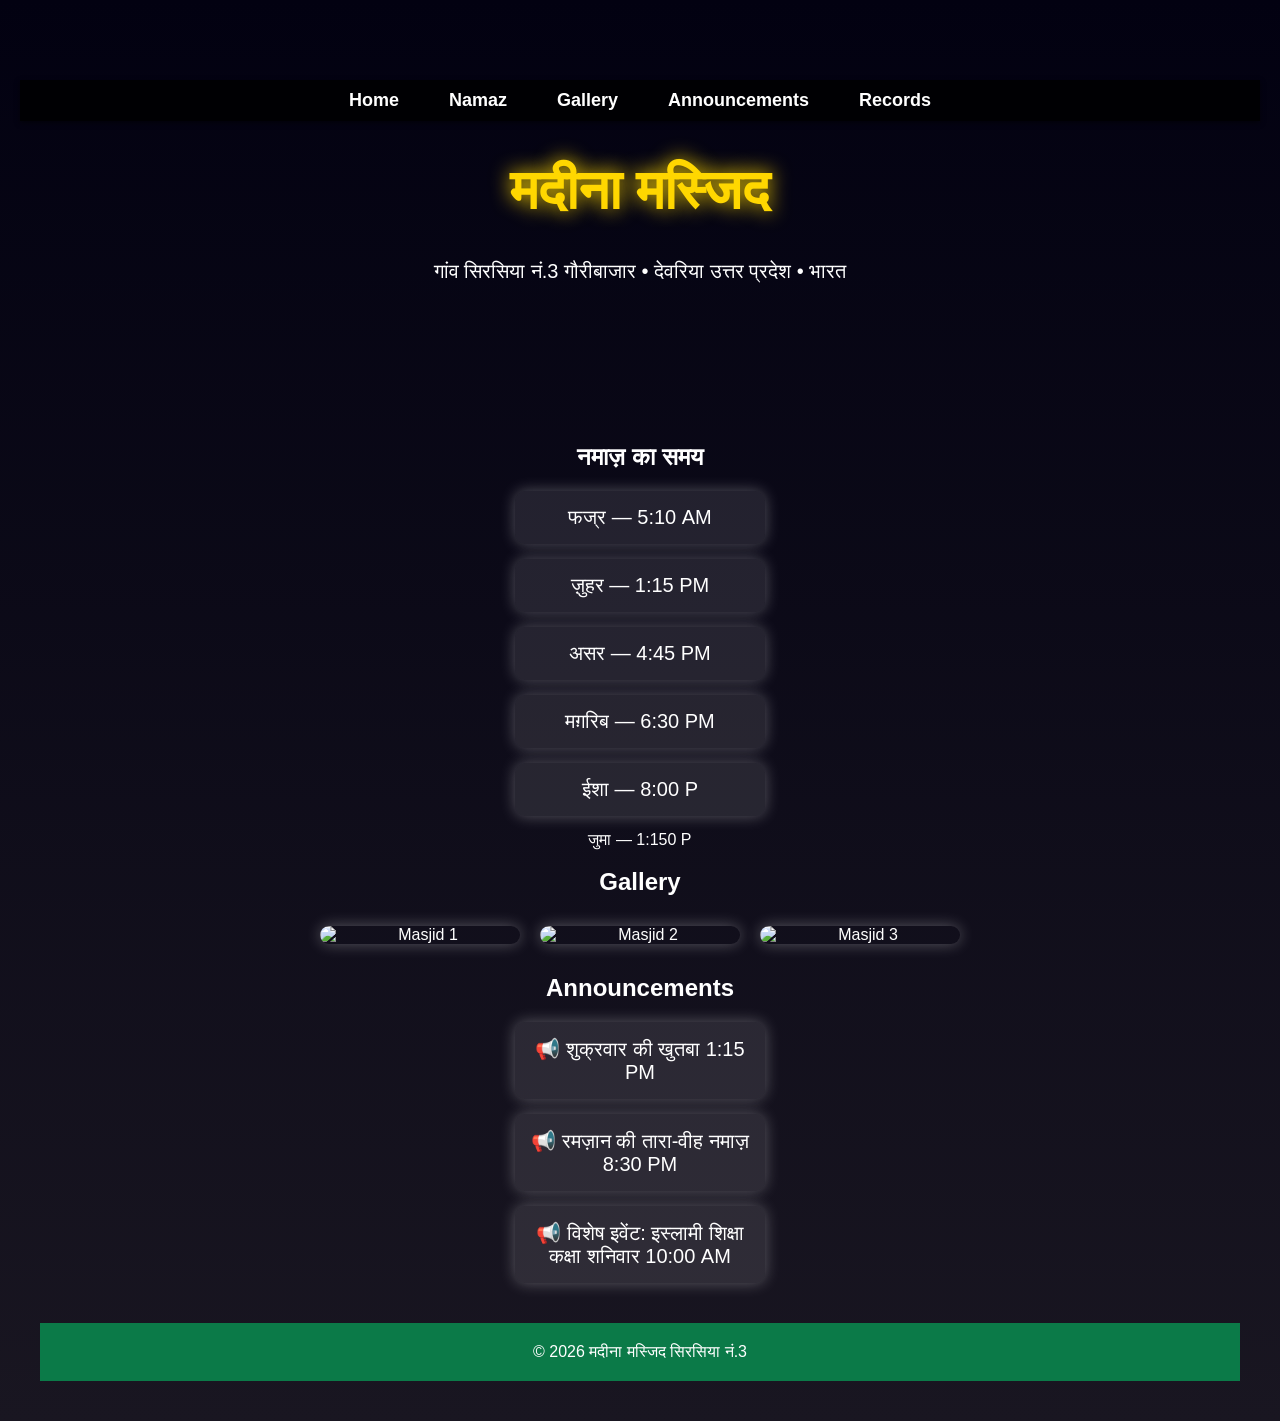
==== index.html @ d9c3a58c "Add files via upload" ====
<!DOCTYPE html>
<html lang="hi">

<head>

<meta charset="UTF-8">
<meta name="viewport" content="width=device-width, initial-scale=1.0">

<title>मदीना मस्जिद सिरसिया नं.3</title>

<link rel="stylesheet" href="style.css">

</head>

<body>

<div id="google_translate_element"></div>

<header>
  <!-- Recode name cheng karana Cheng karna  -->
  <nav class="navbar">
  <ul>
    <li><a href="#home">Home</a></li>
    <li><a href="#namaz">Namaz</a></li>
    <li><a href="#gallery">Gallery</a></li>
    <li><a href="#announcement">Announcements</a></li>
    <li><a href="#records">Records</a></li> <!-- नया link -->
  </ul>
</nav>

<div class="moon">🌙</div>

<h1>मदीना मस्जिद</h1>

<p>
गांव सिरसिया नं.3  
गौरीबाजार • देवरिया  
उत्तर प्रदेश • भारत
</p>

</header>
<!-- Namaj ka shamy cheng karna Cheng karna  -->
<section class="namaz">

<h2>नमाज़ का समय</h2>

<div class="card">फज्र — 5:10 AM</div>
<div class="card">ज़ुहर — 1:15 PM</div>
<div class="card">असर — 4:45 PM</div>
<div class="card">मग़रिब — 6:30 PM</div>
<div class="card">ईशा — 8:00 P</div
<div class="card">जुमा — 1:150 P</div

</section>
<!-- Photo Cheng karna  -->
<section class="gallery">
  <h2>Gallery</h2>
  <div class="gallery-container">
    <img src="https://i.imgur.com/3Z5vQ8Y.png" alt="Masjid 1" class="gallery-img">
    <img src="https://i.imgur.com/YKY28eT.png" alt="Masjid 2" class="gallery-img">
    <img src="https://i.imgur.com/3Z5vQ8Y.png" alt="Masjid 3" class="gallery-img">
  </div>
</section>
<!-- Ramja ka naam Juma ka naam Cheng karna  -->
<section class="announcement">
  <h2>Announcements</h2>
  <div class="card">📢 शुक्रवार की खुतबा 1:15 PM</div>
  <div class="card">📢 रमज़ान की तारा-वीह नमाज़ 8:30 PM</div>
  <div class="card">📢 विशेष इवेंट: इस्लामी शिक्षा कक्षा शनिवार 10:00 AM</div>
</section>
<footer>

© 2026 मदीना मस्जिद सिरसिया नं.3

</footer>

<script src="script.js"></script>

</body>
</html>
---- style.css ----
body{

margin:0;
font-family:Arial;
color:white;
text-align:center;
background:linear-gradient(#020111,#191621);

}

/* तारे */

body::before{

content:"";
position:fixed;
width:100%;
height:100%;
background:url("https://i.imgur.com/YKY28eT.png");
animation:stars 60s linear infinite;
opacity:0.5;
.gallery-container{
  display:flex;
  justify-content:center;
  flex-wrap:wrap;
}
}

@keyframes stars{

from{background-position:0 0;}
to{background-position:10000px 5000px;}

}

header{

padding:80px 20px;

}

header h1{

font-size:55px;
color:gold;
text-shadow:0 0 20px gold;

}

header p{

font-size:20px;

}

/* चाँद animation */

.moon{

position:absolute;
font-size:40px;
left:-50px;
top:40px;
animation:moonmove 12s linear infinite;

}

@keyframes moonmove{

0%{left:-50px;}
50%{left:100%;}
100%{left:-50px;}

}

/* नमाज़ कार्ड */

.namaz{

padding:40px;

}

.card{

background:rgba(255,255,255,0.1);
margin:15px auto;
padding:15px;
width:220px;
border-radius:10px;
font-size:20px;
box-shadow:0 0 15px rgba(255,255,255,0.3);

}

footer{

margin-top:40px;
padding:20px;
background:#0b7a48;

}
.gallery-container{
  display:flex;
  justify-content:center;
  flex-wrap:wrap;
}

.gallery-img{
  width:200px;
  margin:10px;
  border-radius:10px;
  box-shadow:0 0 15px rgba(255,255,255,0.3);
  transition:transform 0.3s;
}

.gallery-img:hover{
  transform:scale(1.1);
}
/* Navbar Styles */
.navbar{
  position: sticky;        /* page scroll पर navbar ऊपर रहेगा */
  top: 0;
  width: 100%;
  background: rgba(0,0,0,0.8);
  z-index: 1000;
  padding: 10px 0;
  box-shadow: 0 2px 5px rgba(0,0,0,0.5);
}

/* Navbar list - horizontal */
.navbar ul{
  list-style: none;
  display: flex;
  justify-content: center;
  margin: 0;
  padding: 0;
  flex-wrap: wrap;          /* small screen friendly */
}

/* Navbar list items */
.navbar ul li{
  margin: 0 15px;
}

/* Navbar links */
.navbar ul li a{
  text-decoration: none;
  color: white;
  font-weight: bold;
  font-size: 18px;
  padding: 5px 10px;
  transition: all 0.3s ease;
  border-radius: 5px;
}

/* Hover effect */
.navbar ul li a:hover{
  background: gold;
  color: black;
}

/* Active link highlight (optional) */
.navbar ul li a.active{
  background: white;
  color: black;
}

/* Mobile responsiveness - stack items */
@media screen and (max-width: 600px){
  .navbar ul{
    flex-direction: row;
  }
  .navbar ul li{
    margin: 8px 0;
  }
}
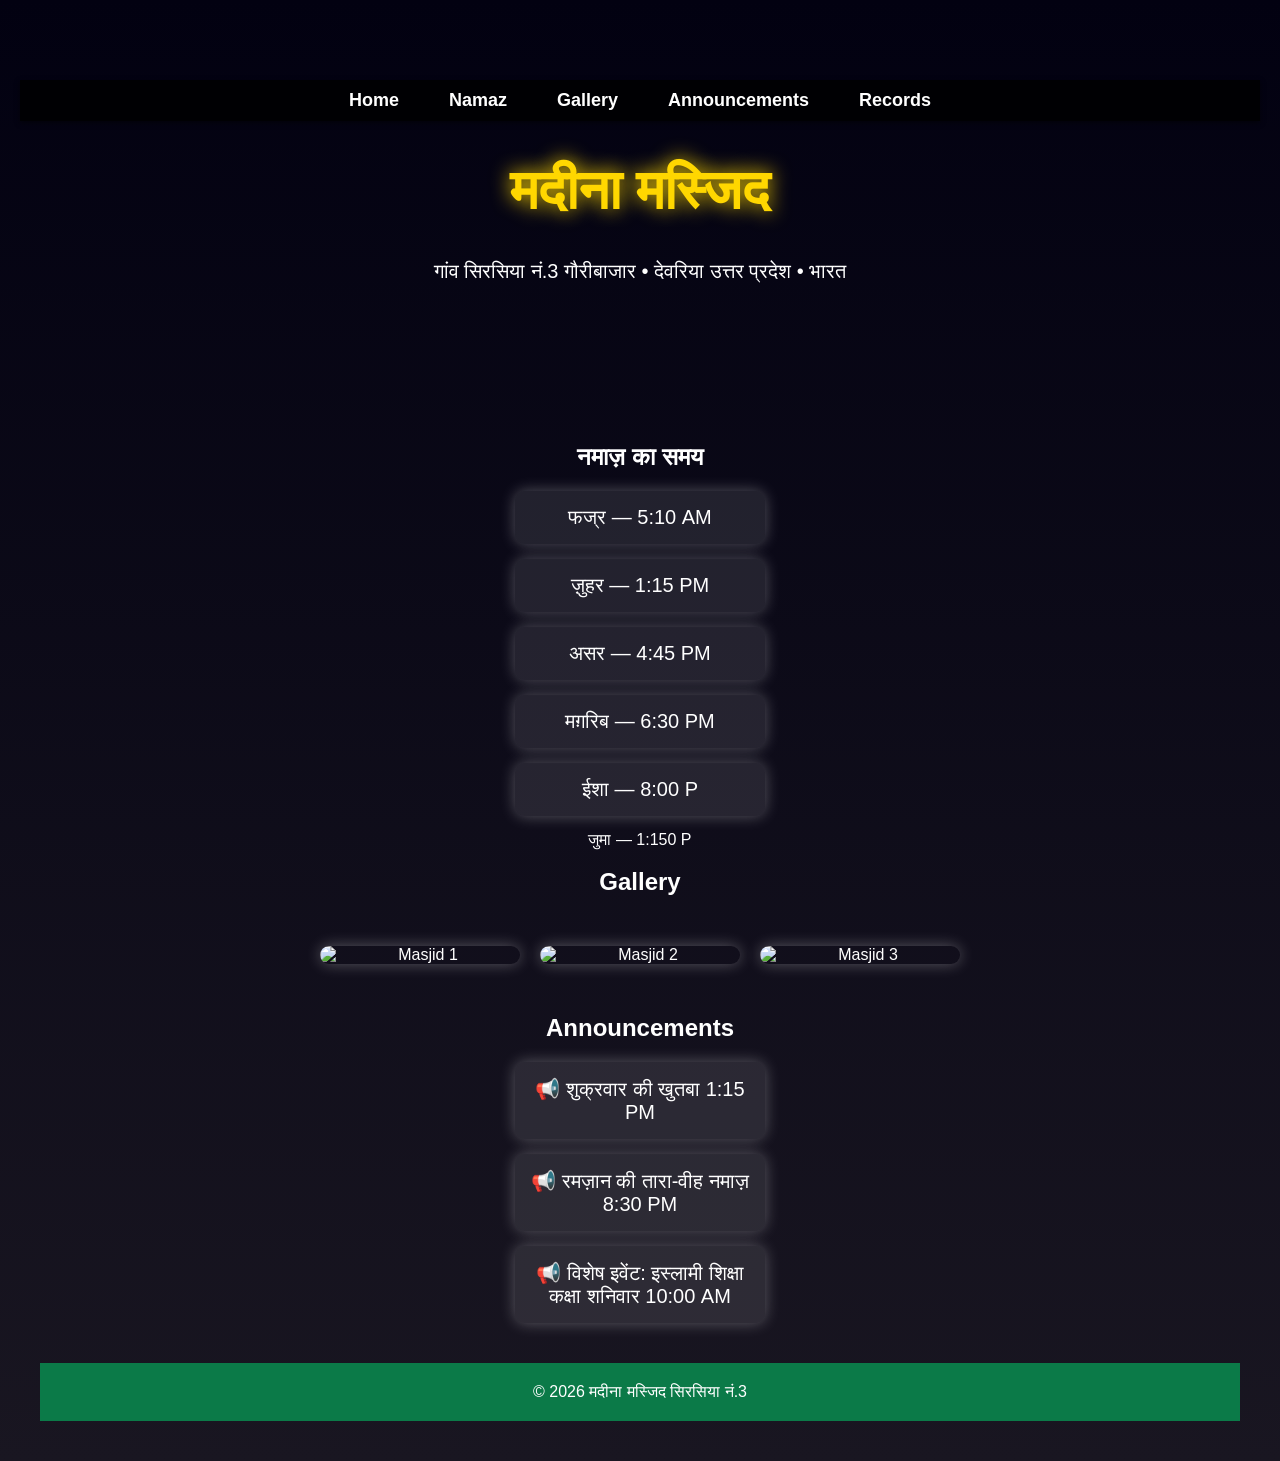
==== commit 6d296c80: "Add files via upload" ====
--- a/index.html
+++ b/index.html
@@ -7,7 +7,9 @@
 <meta name="viewport" content="width=device-width, initial-scale=1.0">
 
 <title>मदीना मस्जिद सिरसिया नं.3</title>
-
+<meta name="description" content="मदीना मस्जिद, सिरसिया नं.3, देवरिया, उत्तर प्रदेश - नमाज़ का समय, गैलरी और घोषणाएं।">
+  <meta name="keywords" content="मदीना मस्जिद, सिरसिया नं.3, नमाज़, गैलरी, देवरिया, उत्तर प्रदेश, भारत, इस्लामिक इवेंट, Jumma, Ramadan">
+  <meta name="robots" content="index, follow"> 
 <link rel="stylesheet" href="style.css">
 
 </head>
--- a/style.css
+++ b/style.css
@@ -1,177 +1,154 @@
-body{
-
-margin:0;
-font-family:Arial;
-color:white;
-text-align:center;
-background:linear-gradient(#020111,#191621);
-
+body {
+    margin: 0;
+    font-family: Arial;
+    color: white;
+    text-align: center;
+    background: linear-gradient(#020111, #191621);
+    overflow-x: hidden; /* horizontal scroll fix */
+    position: relative;
 }
 
 /* तारे */
-
-body::before{
-
-content:"";
-position:fixed;
-width:100%;
-height:100%;
-background:url("https://i.imgur.com/YKY28eT.png");
-animation:stars 60s linear infinite;
-opacity:0.5;
-.gallery-container{
-  display:flex;
-  justify-content:center;
-  flex-wrap:wrap;
-}
+body::before {
+    content: "";
+    position: fixed;
+    width: 100%;
+    height: 100%;
+    background: url("https://i.imgur.com/YKY28eT.png");
+    animation: stars 60s linear infinite;
+    opacity: 0.5;
+    z-index: -1;
 }
 
-@keyframes stars{
-
-from{background-position:0 0;}
-to{background-position:10000px 5000px;}
-
+@keyframes stars {
+    from { background-position: 0 0; }
+    to { background-position: 10000px 5000px; }
 }
 
-header{
-
-padding:80px 20px;
-
+header {
+    padding: 80px 20px;
 }
 
-header h1{
-
-font-size:55px;
-color:gold;
-text-shadow:0 0 20px gold;
-
+header h1 {
+    font-size: 55px;
+    color: gold;
+    text-shadow: 0 0 20px gold;
 }
 
-header p{
-
-font-size:20px;
-
+header p {
+    font-size: 20px;
 }
 
 /* चाँद animation */
-
-.moon{
-
-position:absolute;
-font-size:40px;
-left:-50px;
-top:40px;
-animation:moonmove 12s linear infinite;
-
+.moon {
+    position: absolute;
+    font-size: 40px;
+    left: -50px;
+    top: 40px;
+    animation: moonmove 12s linear infinite;
 }
 
-@keyframes moonmove{
-
-0%{left:-50px;}
-50%{left:100%;}
-100%{left:-50px;}
-
+@keyframes moonmove {
+    0% { left: -50px; }
+    50% { left: 100%; }
+    100% { left: -50px; }
 }
 
 /* नमाज़ कार्ड */
-
-.namaz{
-
-padding:40px;
-
+.namaz {
+    padding: 40px;
 }
 
-.card{
-
-background:rgba(255,255,255,0.1);
-margin:15px auto;
-padding:15px;
-width:220px;
-border-radius:10px;
-font-size:20px;
-box-shadow:0 0 15px rgba(255,255,255,0.3);
-
+.card {
+    background: rgba(255,255,255,0.1);
+    margin: 15px auto;
+    padding: 15px;
+    width: 220px;
+    border-radius: 10px;
+    font-size: 20px;
+    box-shadow: 0 0 15px rgba(255,255,255,0.3);
 }
 
-footer{
-
-margin-top:40px;
-padding:20px;
-background:#0b7a48;
-
-}
-.gallery-container{
-  display:flex;
-  justify-content:center;
-  flex-wrap:wrap;
+footer {
+    margin-top: 40px;
+    padding: 20px;
+    background: #0b7a48;
 }
 
-.gallery-img{
-  width:200px;
-  margin:10px;
-  border-radius:10px;
-  box-shadow:0 0 15px rgba(255,255,255,0.3);
-  transition:transform 0.3s;
+/* Gallery fix */
+.gallery-container {
+    display: flex;
+    justify-content: center;
+    flex-wrap: wrap;
+    overflow: hidden; /* sliding fix */
+    padding: 20px;
+    margin: 0 auto;
 }
 
-.gallery-img:hover{
-  transform:scale(1.1);
-}
-/* Navbar Styles */
-.navbar{
-  position: sticky;        /* page scroll पर navbar ऊपर रहेगा */
-  top: 0;
-  width: 100%;
-  background: rgba(0,0,0,0.8);
-  z-index: 1000;
-  padding: 10px 0;
-  box-shadow: 0 2px 5px rgba(0,0,0,0.5);
+.gallery-img {
+    width: 200px;
+    margin: 10px;
+    border-radius: 10px;
+    box-shadow: 0 0 15px rgba(255,255,255,0.3);
+    transition: transform 0.3s;
+    display: block;
 }
 
-/* Navbar list - horizontal */
-.navbar ul{
-  list-style: none;
-  display: flex;
-  justify-content: center;
-  margin: 0;
-  padding: 0;
-  flex-wrap: wrap;          /* small screen friendly */
+.gallery-img:hover {
+    transform: scale(1.1);
 }
 
-/* Navbar list items */
-.navbar ul li{
-  margin: 0 15px;
+/* Navbar Styles */
+.navbar {
+    position: sticky;
+    top: 0;
+    width: 100%;
+    background: rgba(0,0,0,0.8);
+    z-index: 1000;
+    padding: 10px 0;
+    box-shadow: 0 2px 5px rgba(0,0,0,0.5);
 }
 
-/* Navbar links */
-.navbar ul li a{
-  text-decoration: none;
-  color: white;
-  font-weight: bold;
-  font-size: 18px;
-  padding: 5px 10px;
-  transition: all 0.3s ease;
-  border-radius: 5px;
+.navbar ul {
+    list-style: none;
+    display: flex;
+    justify-content: center;
+    margin: 0;
+    padding: 0;
+    flex-wrap: wrap;
 }
 
-/* Hover effect */
-.navbar ul li a:hover{
-  background: gold;
-  color: black;
+.navbar ul li {
+    margin: 0 15px;
 }
 
-/* Active link highlight (optional) */
-.navbar ul li a.active{
-  background: white;
-  color: black;
+.navbar ul li a {
+    text-decoration: none;
+    color: white;
+    font-weight: bold;
+    font-size: 18px;
+    padding: 5px 10px;
+    transition: all 0.3s ease;
+    border-radius: 5px;
 }
 
-/* Mobile responsiveness - stack items */
-@media screen and (max-width: 600px){
-  .navbar ul{
-    flex-direction: row;
-  }
-  .navbar ul li{
-    margin: 8px 0;
-  }
-}+.navbar ul li a:hover {
+    background: gold;
+    color: black;
+}
+
+.navbar ul li a.active {
+    background: white;
+    color: black;
+}
+
+/* Mobile responsiveness */
+@media screen and (max-width: 600px) {
+    .navbar ul {
+        flex-direction: column; /* stack vertically */
+    }
+    .navbar ul li {
+        margin: 8px 0;
+    }
+}
+
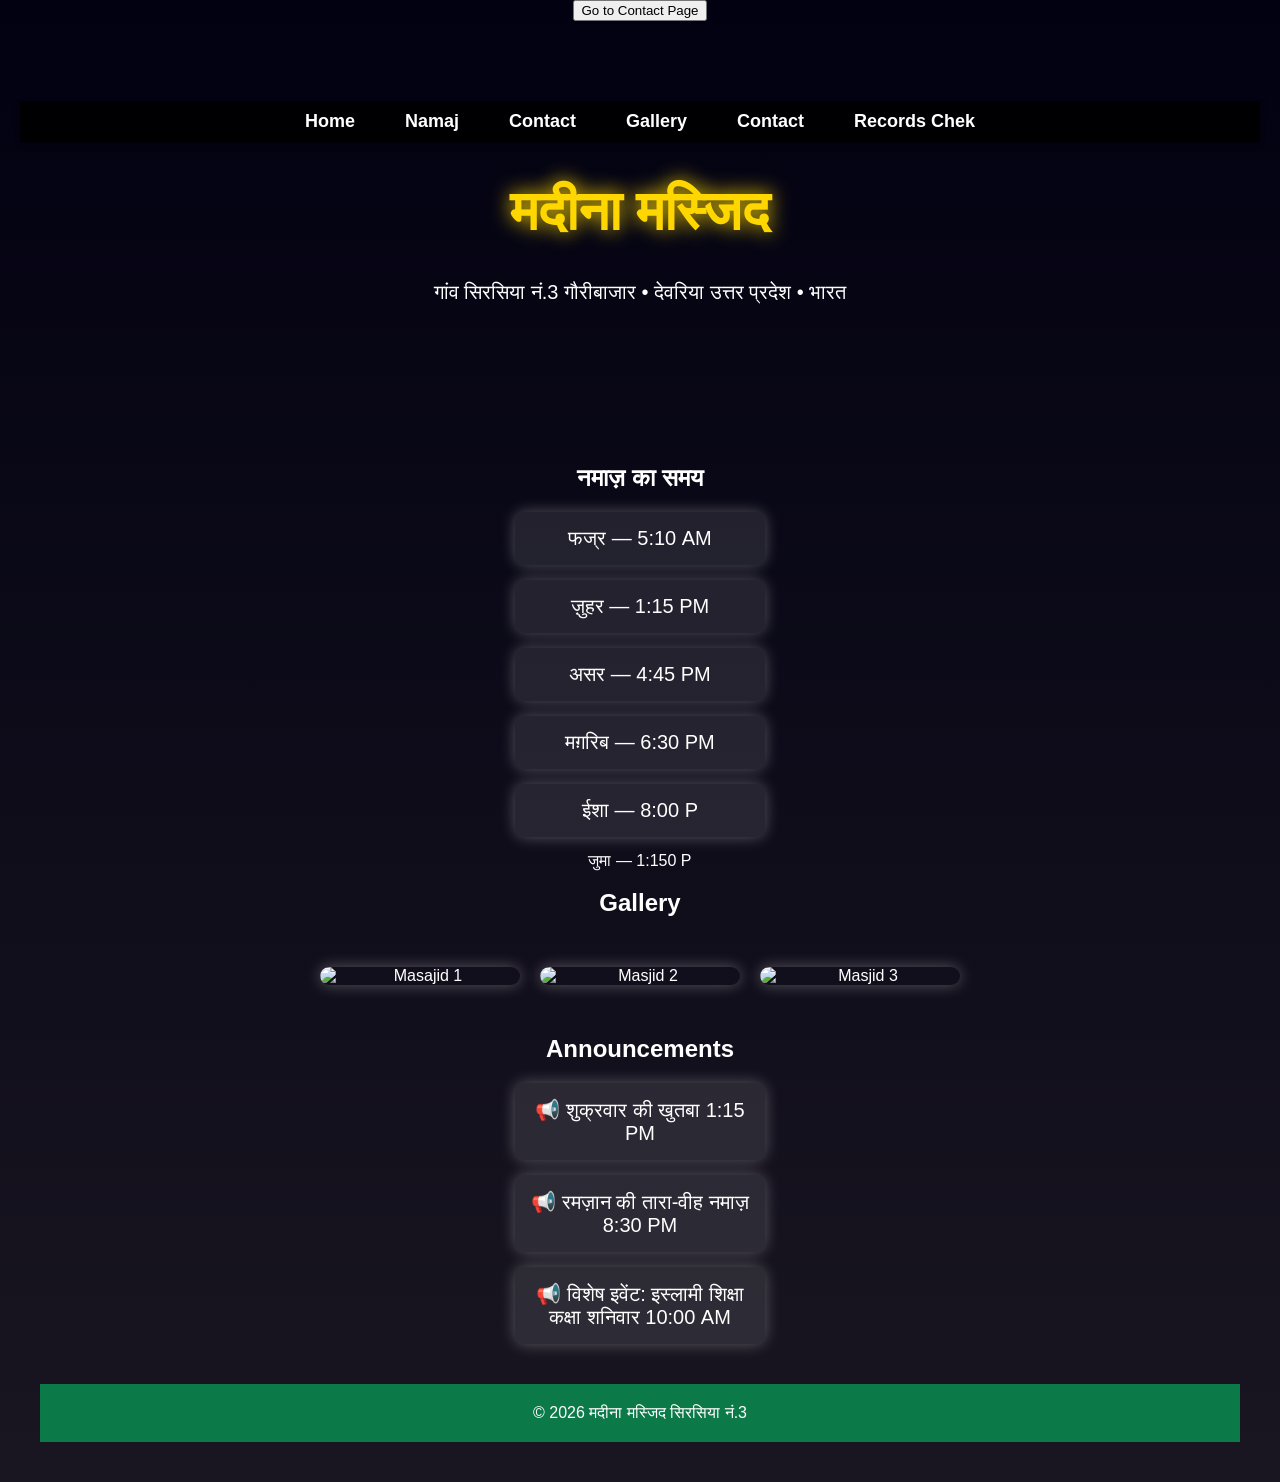
==== commit 1968f767: "Add files via upload Update index.html" ====
--- a/index.html
+++ b/index.html
@@ -2,7 +2,7 @@
 <html lang="hi">
 
 <head>
-
+<meta name="google-site-verification" content="iL-Z3-kAwZjYkBFRICAhbS7nT2GwV51yeoLbcmMwO-k" />
 <meta charset="UTF-8">
 <meta name="viewport" content="width=device-width, initial-scale=1.0">
 
@@ -17,16 +17,17 @@
 <body>
 
 <div id="google_translate_element"></div>
-
+<button onclick="window.location.href='Contact/contact.html'">Go to Contact Page</button>
 <header>
   <!-- Recode name cheng karana Cheng karna  -->
   <nav class="navbar">
   <ul>
-    <li><a href="#home">Home</a></li>
-    <li><a href="#namaz">Namaz</a></li>
-    <li><a href="#gallery">Gallery</a></li>
-    <li><a href="#announcement">Announcements</a></li>
-    <li><a href="#records">Records</a></li> <!-- नया link -->
+    <li><a href="">Home</a></li>
+    <li><a href="Namaj.html">Namaj</a></li>
+      <li><a href="page1.html">Contact</a></li>
+    <li><a href="Gallery">Gallery</a></li>
+    <li><a href="page1.html">Contact</a></li>
+    <li><a href="page2.html">Records Chek</a></li> <!-- नया link -->
   </ul>
 </nav>
 
@@ -58,7 +59,7 @@
 <section class="gallery">
   <h2>Gallery</h2>
   <div class="gallery-container">
-    <img src="https://i.imgur.com/3Z5vQ8Y.png" alt="Masjid 1" class="gallery-img">
+    <img src="pintu.jpg" alt="Masajid 1" class="gallery-img">
     <img src="https://i.imgur.com/YKY28eT.png" alt="Masjid 2" class="gallery-img">
     <img src="https://i.imgur.com/3Z5vQ8Y.png" alt="Masjid 3" class="gallery-img">
   </div>
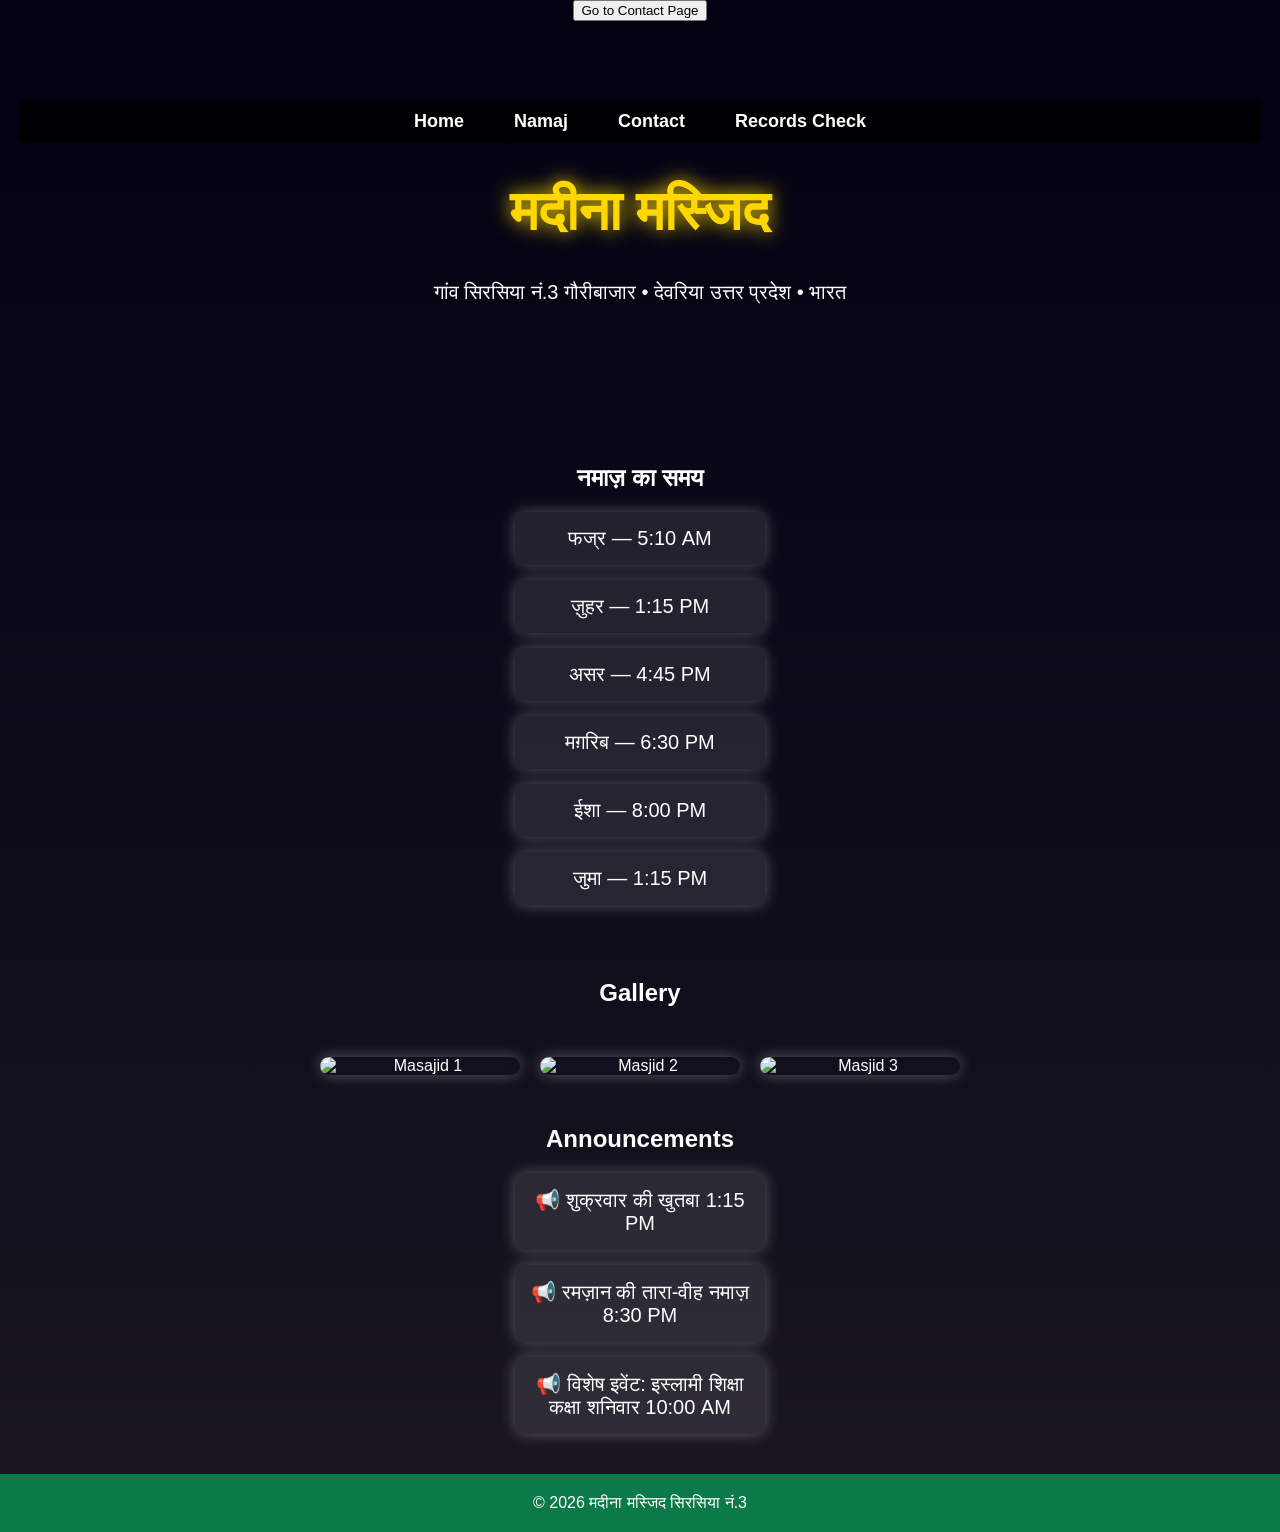
==== commit 7bd141be: "Update index.html Update.index.html" ====
--- a/index.html
+++ b/index.html
@@ -8,8 +8,8 @@
 
 <title>मदीना मस्जिद सिरसिया नं.3</title>
 <meta name="description" content="मदीना मस्जिद, सिरसिया नं.3, देवरिया, उत्तर प्रदेश - नमाज़ का समय, गैलरी और घोषणाएं।">
-  <meta name="keywords" content="मदीना मस्जिद, सिरसिया नं.3, नमाज़, गैलरी, देवरिया, उत्तर प्रदेश, भारत, इस्लामिक इवेंट, Jumma, Ramadan">
-  <meta name="robots" content="index, follow"> 
+<meta name="keywords" content="मदीना मस्जिद, सिरसिया नं.3, नमाज़, गैलरी, देवरिया, उत्तर प्रदेश, भारत, इस्लामिक इवेंट, Jumma, Ramadan">
+<meta name="robots" content="index, follow"> 
 <link rel="stylesheet" href="style.css">
 
 </head>
@@ -18,44 +18,39 @@
 
 <div id="google_translate_element"></div>
 <button onclick="window.location.href='Contact/contact.html'">Go to Contact Page</button>
+
 <header>
-  <!-- Recode name cheng karana Cheng karna  -->
   <nav class="navbar">
-  <ul>
-    <li><a href="">Home</a></li>
-    <li><a href="Namaj.html">Namaj</a></li>
-      <li><a href="page1.html">Contact</a></li>
-    <li><a href="Gallery">Gallery</a></li>
-    <li><a href="page1.html">Contact</a></li>
-    <li><a href="page2.html">Records Chek</a></li> <!-- नया link -->
-  </ul>
-</nav>
+    <ul>
+      <li><a href="index.html">Home</a></li>
+      <li><a href="Namaj.html">Namaj</a></li>
+      <li><a href="contact.html">Contact</a></li>
+      <li><a href="recodes.html">Records Check</a></li>
+    </ul>
+  </nav>
 
-<div class="moon">🌙</div>
+  <div class="moon">🌙</div>
 
-<h1>मदीना मस्जिद</h1>
+  <h1>मदीना मस्जिद</h1>
 
-<p>
-गांव सिरसिया नं.3  
-गौरीबाजार • देवरिया  
-उत्तर प्रदेश • भारत
-</p>
+  <p>
+    गांव सिरसिया नं.3  
+    गौरीबाजार • देवरिया  
+    उत्तर प्रदेश • भारत
+  </p>
 
 </header>
-<!-- Namaj ka shamy cheng karna Cheng karna  -->
+
 <section class="namaz">
+  <h2>नमाज़ का समय</h2>
+  <div class="card">फज्र — 5:10 AM</div>
+  <div class="card">ज़ुहर — 1:15 PM</div>
+  <div class="card">असर — 4:45 PM</div>
+  <div class="card">मग़रिब — 6:30 PM</div>
+  <div class="card">ईशा — 8:00 PM</div>
+  <div class="card">जुमा — 1:15 PM</div>
+</section>
 
-<h2>नमाज़ का समय</h2>
-
-<div class="card">फज्र — 5:10 AM</div>
-<div class="card">ज़ुहर — 1:15 PM</div>
-<div class="card">असर — 4:45 PM</div>
-<div class="card">मग़रिब — 6:30 PM</div>
-<div class="card">ईशा — 8:00 P</div
-<div class="card">जुमा — 1:150 P</div
-
-</section>
-<!-- Photo Cheng karna  -->
 <section class="gallery">
   <h2>Gallery</h2>
   <div class="gallery-container">
@@ -64,20 +59,19 @@
     <img src="https://i.imgur.com/3Z5vQ8Y.png" alt="Masjid 3" class="gallery-img">
   </div>
 </section>
-<!-- Ramja ka naam Juma ka naam Cheng karna  -->
+
 <section class="announcement">
   <h2>Announcements</h2>
   <div class="card">📢 शुक्रवार की खुतबा 1:15 PM</div>
   <div class="card">📢 रमज़ान की तारा-वीह नमाज़ 8:30 PM</div>
   <div class="card">📢 विशेष इवेंट: इस्लामी शिक्षा कक्षा शनिवार 10:00 AM</div>
 </section>
+
 <footer>
-
 © 2026 मदीना मस्जिद सिरसिया नं.3
-
 </footer>
 
 <script src="script.js"></script>
 
 </body>
-</html>+</html>
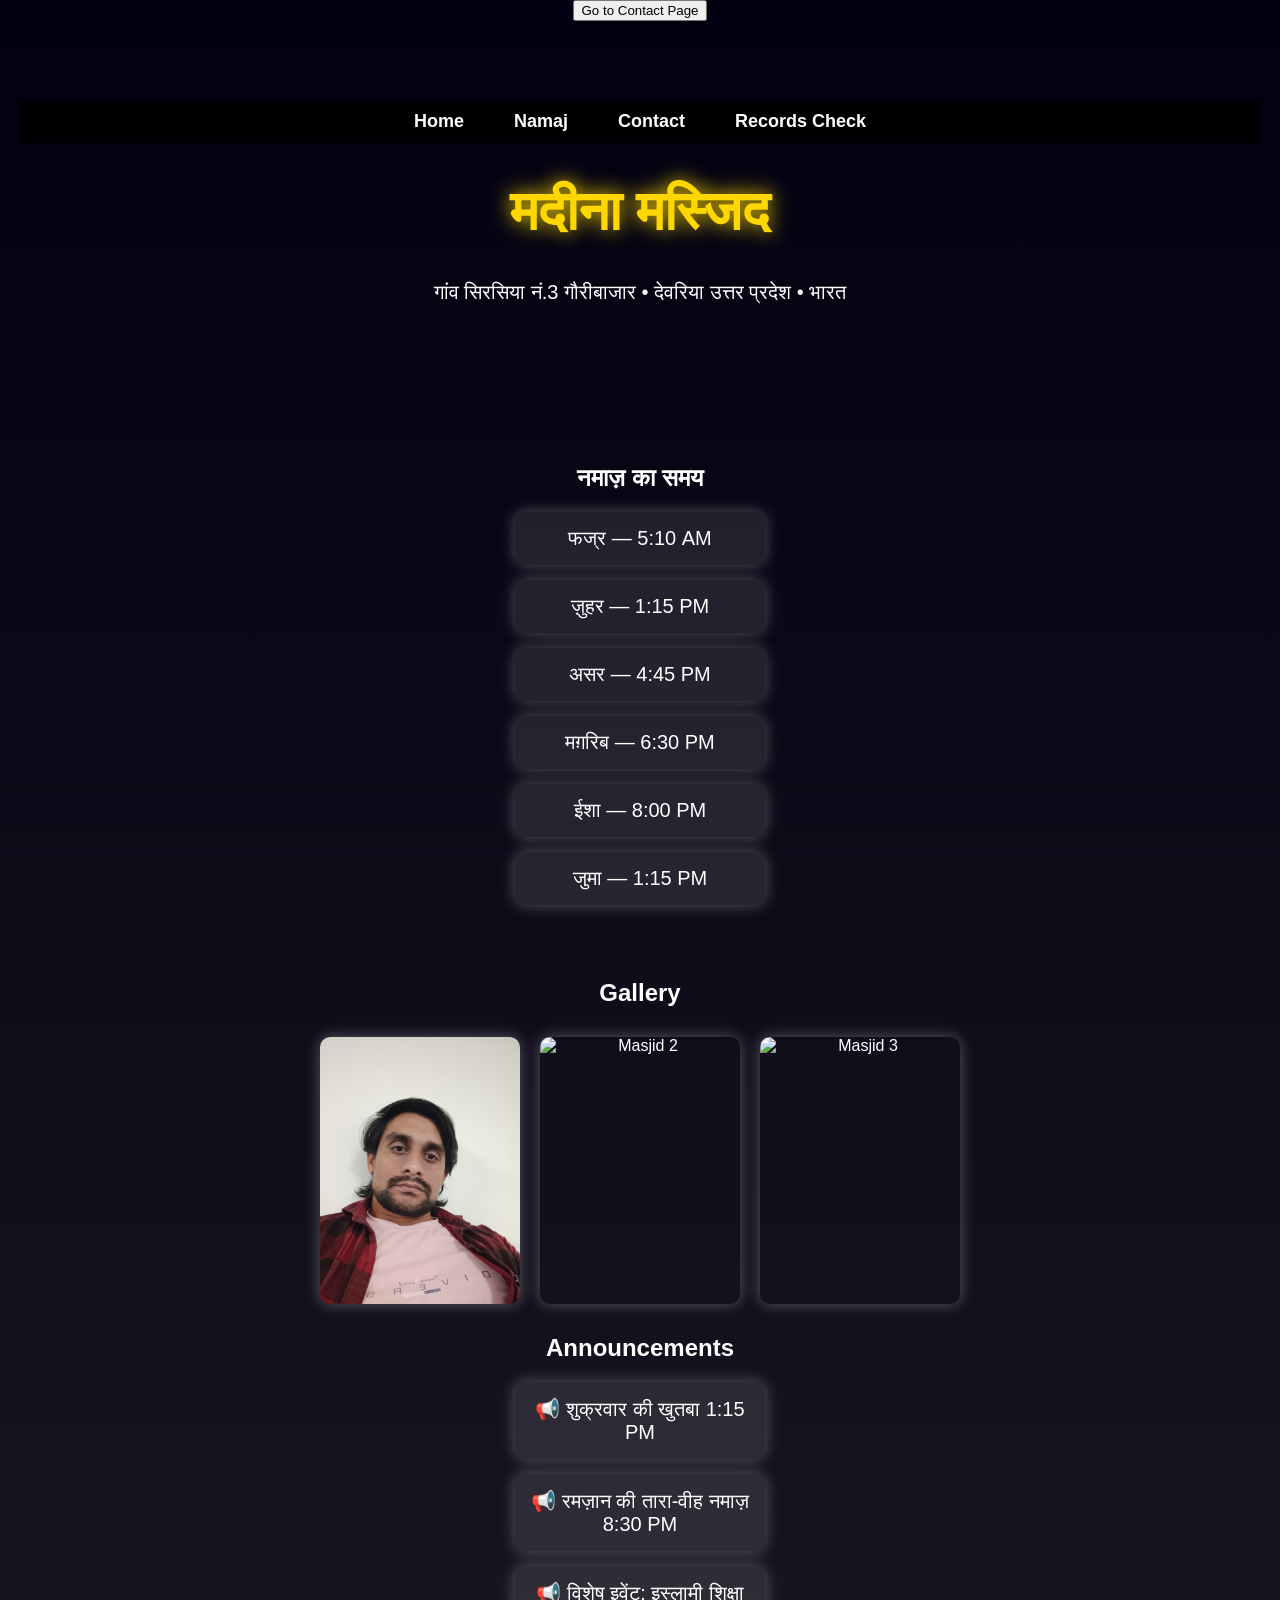
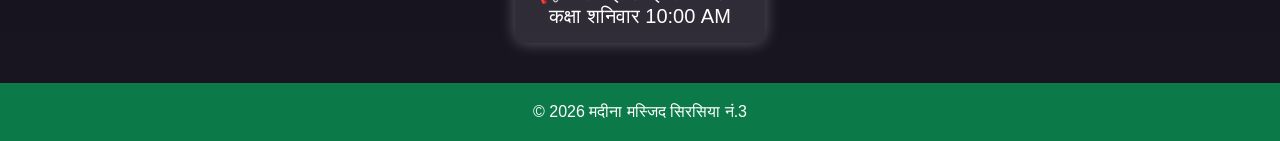
==== commit a1c4679c: "Add files via upload Update index.html" ====
--- a/index.html
+++ b/index.html
@@ -23,7 +23,7 @@
   <nav class="navbar">
     <ul>
       <li><a href="index.html">Home</a></li>
-      <li><a href="Namaj.html">Namaj</a></li>
+      <li><a href="surah.html">Namaj</a></li>
       <li><a href="contact.html">Contact</a></li>
       <li><a href="recodes.html">Records Check</a></li>
     </ul>
@@ -74,4 +74,4 @@
 <script src="script.js"></script>
 
 </body>
-</html>
+</html>
--- a/style.css
+++ b/style.css
@@ -1,154 +1,177 @@
-body {
-    margin: 0;
-    font-family: Arial;
-    color: white;
-    text-align: center;
-    background: linear-gradient(#020111, #191621);
-    overflow-x: hidden; /* horizontal scroll fix */
-    position: relative;
+body{
+
+margin:0;
+font-family:Arial;
+color:white;
+text-align:center;
+background:linear-gradient(#020111,#191621);
+
 }
 
 /* तारे */
-body::before {
-    content: "";
-    position: fixed;
-    width: 100%;
-    height: 100%;
-    background: url("https://i.imgur.com/YKY28eT.png");
-    animation: stars 60s linear infinite;
-    opacity: 0.5;
-    z-index: -1;
+
+body::before{
+
+content:"";
+position:fixed;
+width:100%;
+height:100%;
+background:url("https://i.imgur.com/YKY28eT.png");
+animation:stars 60s linear infinite;
+opacity:0.5;
+.gallery-container{
+  display:flex;
+  justify-content:center;
+  flex-wrap:wrap;
+}
 }
 
-@keyframes stars {
-    from { background-position: 0 0; }
-    to { background-position: 10000px 5000px; }
+@keyframes stars{
+
+from{background-position:0 0;}
+to{background-position:10000px 5000px;}
+
 }
 
-header {
-    padding: 80px 20px;
+header{
+
+padding:80px 20px;
+
 }
 
-header h1 {
-    font-size: 55px;
-    color: gold;
-    text-shadow: 0 0 20px gold;
+header h1{
+
+font-size:55px;
+color:gold;
+text-shadow:0 0 20px gold;
+
 }
 
-header p {
-    font-size: 20px;
+header p{
+
+font-size:20px;
+
 }
 
 /* चाँद animation */
-.moon {
-    position: absolute;
-    font-size: 40px;
-    left: -50px;
-    top: 40px;
-    animation: moonmove 12s linear infinite;
+
+.moon{
+
+position:absolute;
+font-size:40px;
+left:-50px;
+top:40px;
+animation:moonmove 12s linear infinite;
+
 }
 
-@keyframes moonmove {
-    0% { left: -50px; }
-    50% { left: 100%; }
-    100% { left: -50px; }
+@keyframes moonmove{
+
+0%{left:-50px;}
+50%{left:100%;}
+100%{left:-50px;}
+
 }
 
 /* नमाज़ कार्ड */
-.namaz {
-    padding: 40px;
+
+.namaz{
+
+padding:40px;
+
 }
 
-.card {
-    background: rgba(255,255,255,0.1);
-    margin: 15px auto;
-    padding: 15px;
-    width: 220px;
-    border-radius: 10px;
-    font-size: 20px;
-    box-shadow: 0 0 15px rgba(255,255,255,0.3);
+.card{
+
+background:rgba(255,255,255,0.1);
+margin:15px auto;
+padding:15px;
+width:220px;
+border-radius:10px;
+font-size:20px;
+box-shadow:0 0 15px rgba(255,255,255,0.3);
+
 }
 
-footer {
-    margin-top: 40px;
-    padding: 20px;
-    background: #0b7a48;
+footer{
+
+margin-top:40px;
+padding:20px;
+background:#0b7a48;
+
+}
+.gallery-container{
+  display:flex;
+  justify-content:center;
+  flex-wrap:wrap;
 }
 
-/* Gallery fix */
-.gallery-container {
-    display: flex;
-    justify-content: center;
-    flex-wrap: wrap;
-    overflow: hidden; /* sliding fix */
-    padding: 20px;
-    margin: 0 auto;
+.gallery-img{
+  width:200px;
+  margin:10px;
+  border-radius:10px;
+  box-shadow:0 0 15px rgba(255,255,255,0.3);
+  transition:transform 0.3s;
 }
 
-.gallery-img {
-    width: 200px;
-    margin: 10px;
-    border-radius: 10px;
-    box-shadow: 0 0 15px rgba(255,255,255,0.3);
-    transition: transform 0.3s;
-    display: block;
+.gallery-img:hover{
+  transform:scale(1.1);
+}
+/* Navbar Styles */
+.navbar{
+  position: sticky;        /* page scroll पर navbar ऊपर रहेगा */
+  top: 0;
+  width: 100%;
+  background: rgba(0,0,0,0.8);
+  z-index: 1000;
+  padding: 10px 0;
+  box-shadow: 0 2px 5px rgba(0,0,0,0.5);
 }
 
-.gallery-img:hover {
-    transform: scale(1.1);
+/* Navbar list - horizontal */
+.navbar ul{
+  list-style: none;
+  display: flex;
+  justify-content: center;
+  margin: 0;
+  padding: 0;
+  flex-wrap: wrap;          /* small screen friendly */
 }
 
-/* Navbar Styles */
-.navbar {
-    position: sticky;
-    top: 0;
-    width: 100%;
-    background: rgba(0,0,0,0.8);
-    z-index: 1000;
-    padding: 10px 0;
-    box-shadow: 0 2px 5px rgba(0,0,0,0.5);
+/* Navbar list items */
+.navbar ul li{
+  margin: 0 15px;
 }
 
-.navbar ul {
-    list-style: none;
-    display: flex;
-    justify-content: center;
-    margin: 0;
-    padding: 0;
-    flex-wrap: wrap;
+/* Navbar links */
+.navbar ul li a{
+  text-decoration: none;
+  color: white;
+  font-weight: bold;
+  font-size: 18px;
+  padding: 5px 10px;
+  transition: all 0.3s ease;
+  border-radius: 5px;
 }
 
-.navbar ul li {
-    margin: 0 15px;
+/* Hover effect */
+.navbar ul li a:hover{
+  background: gold;
+  color: black;
 }
 
-.navbar ul li a {
-    text-decoration: none;
-    color: white;
-    font-weight: bold;
-    font-size: 18px;
-    padding: 5px 10px;
-    transition: all 0.3s ease;
-    border-radius: 5px;
+/* Active link highlight (optional) */
+.navbar ul li a.active{
+  background: white;
+  color: black;
 }
 
-.navbar ul li a:hover {
-    background: gold;
-    color: black;
-}
-
-.navbar ul li a.active {
-    background: white;
-    color: black;
-}
-
-/* Mobile responsiveness */
-@media screen and (max-width: 600px) {
-    .navbar ul {
-        flex-direction: column; /* stack vertically */
-    }
-    .navbar ul li {
-        margin: 8px 0;
-    }
-}
-
+/* Mobile responsiveness - stack items */
+@media screen and (max-width: 600px){
+  .navbar ul{
+    flex-direction: row;
+  }
+  .navbar ul li{
+    margin: 8px 0;
+  }
+}
